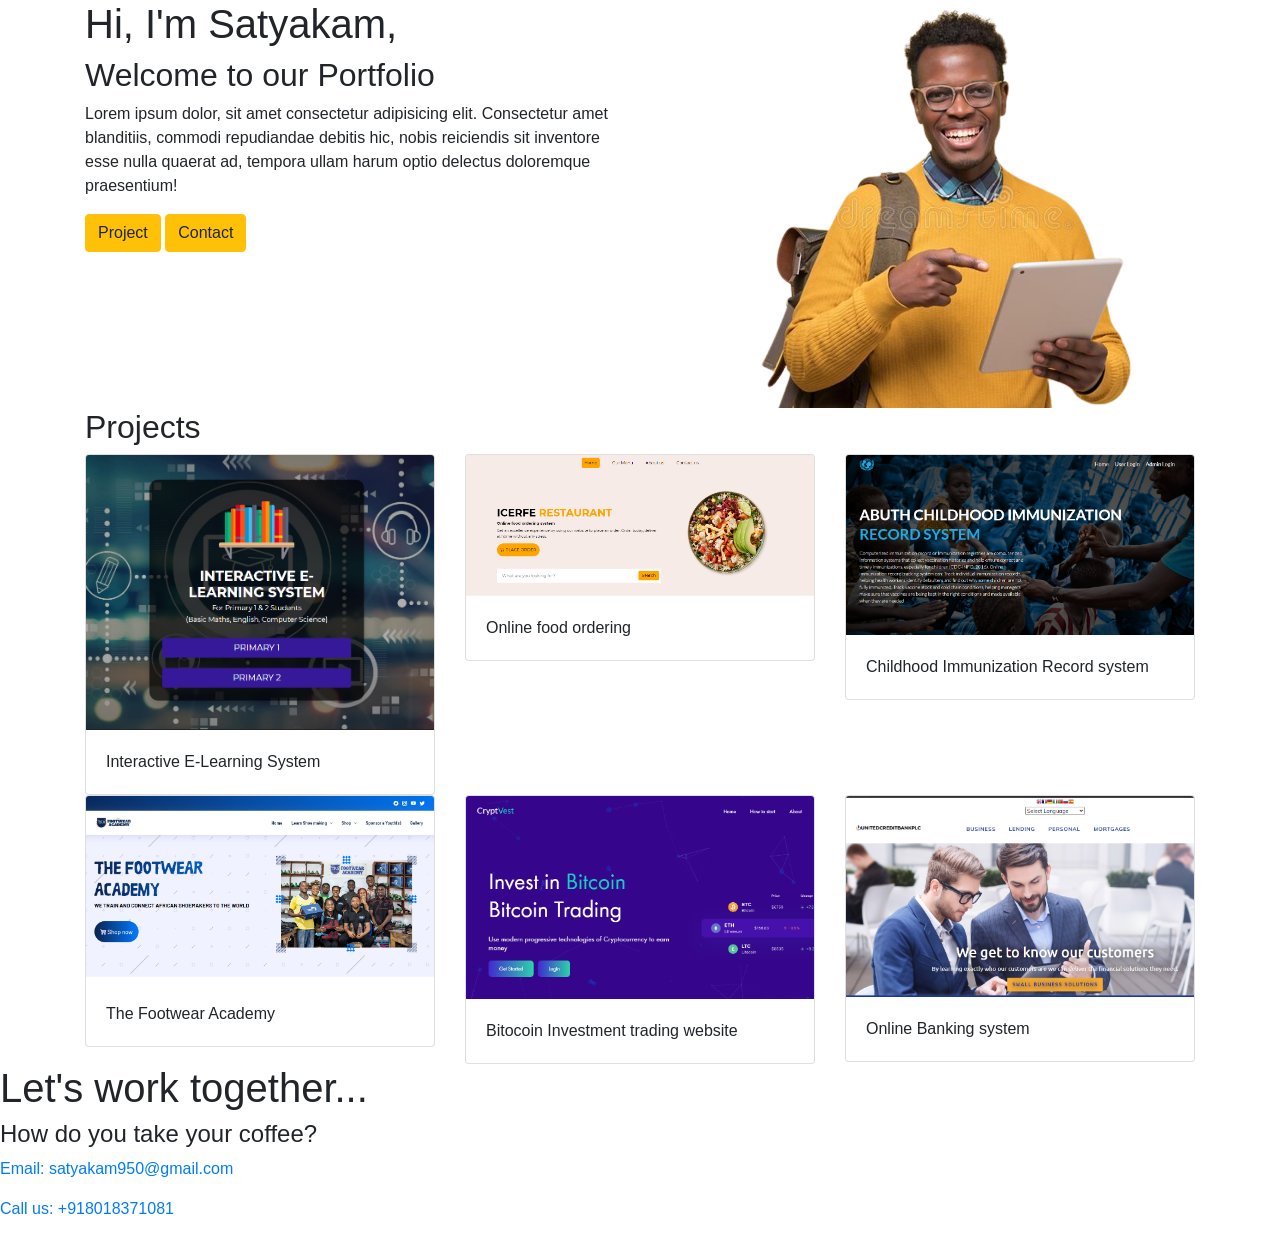
==== Portfolio/index.html @ dbc0de93 "Add files via upload" ====
<!DOCTYPE html>
<html lang="en">
<head>
    <meta charset="UTF-8">
    <meta http-equiv="X-UA-Compatible" content="IE=edge">
    <meta name="viewport" content="width=device-width, initial-scale=1.0">
    <title>Microverse - Portfolio</title>
    <link rel="stylesheet" href="https://cdn.jsdelivr.net/npm/bootstrap@4.0.0/dist/css/bootstrap.min.css">
    <link rel="stylesheet" href="css/style.css">
</head>
<body>

    <section id="welcome">
        <div class="container">
            <div class="row">
                <div class="col-md-6">
                    <h1>Hi, <span>I'm Satyakam,</span></h1>
                    <h2>Welcome to our Portfolio</h2>
                    <p>Lorem ipsum dolor, sit amet consectetur adipisicing elit. Consectetur amet blanditiis, commodi repudiandae debitis hic, nobis reiciendis sit inventore esse nulla quaerat ad, tempora ullam harum optio delectus doloremque praesentium!</p>
                    <button class="btn btn-warning">Project</button>
                    <button class="btn btn-warning">Contact</button>
                </div>
                <div class="col-md-6">
                    <img src="img/bg.png">
                </div>
            </div>
        </div>
    </section>

    <section id="project">
        <div class="container">
            <h2>Projects</h2>
            <div class="row">
                <div class="col-md-4">
                    <div class="card shadow-lg ">
                        <img class="card-img-top" src="img/1.png" alt="Card image cap">
                        <div class="card-body">
                          <p class="card-text">Interactive E-Learning System</p>
                        </div>
                    </div>
                </div>
                <div class="col-md-4">
                    <div class="card ">
                        <img class="card-img-top" src="img/2.png" alt="Card image cap">
                        <div class="card-body">
                          <p class="card-text">Online food ordering</p>
                        </div>
                    </div>
                </div>
                <div class="col-md-4">
                    <div class="card ">
                        <img class="card-img-top" src="img/3.png" alt="Card image cap">
                        <div class="card-body">
                          <p class="card-text">Childhood Immunization Record system</p>
                        </div>
                    </div>
                </div>
                <div class="col-md-4">
                    <div class="card ">
                        <img class="card-img-top" src="img/4.png" alt="Card image cap">
                        <div class="card-body">
                          <p class="card-text">The Footwear Academy</p>
                        </div>
                    </div>
                </div>
                <div class="col-md-4">
                    <div class="card ">
                        <img class="card-img-top" src="img/5.png" alt="Card image cap">
                        <div class="card-body">
                          <p class="card-text">Bitocoin Investment trading website</p>
                        </div>
                    </div>
                </div>
                <div class="col-md-4">
                    <div class="card">
                        <img class="card-img-top" src="img/6.png" alt="Card image cap">
                        <div class="card-body">
                          <p class="card-text">Online Banking system</p>
                        </div>
                    </div>
                </div>
            </div>
        </div>
    </section>
    <section id="contact">
        <h1>Let's work together...</h1>
        <h4>How do you take your coffee?</h4>
        <p><a href="">Email: satyakam950@gmail.com</a></p>
        <p><a href="">Call us: +918018371081</a></p>
    </section>

    
    <script src="https://code.jquery.com/jquery-3.2.1.slim.min.js"></script>
    <script src="https://cdn.jsdelivr.net/npm/popper.js@1.12.9/dist/umd/popper.min.js"></script>
    <script src="https://cdn.jsdelivr.net/npm/bootstrap@4.0.0/dist/js/bootstrap.min.js"></script>
</body>
</html>
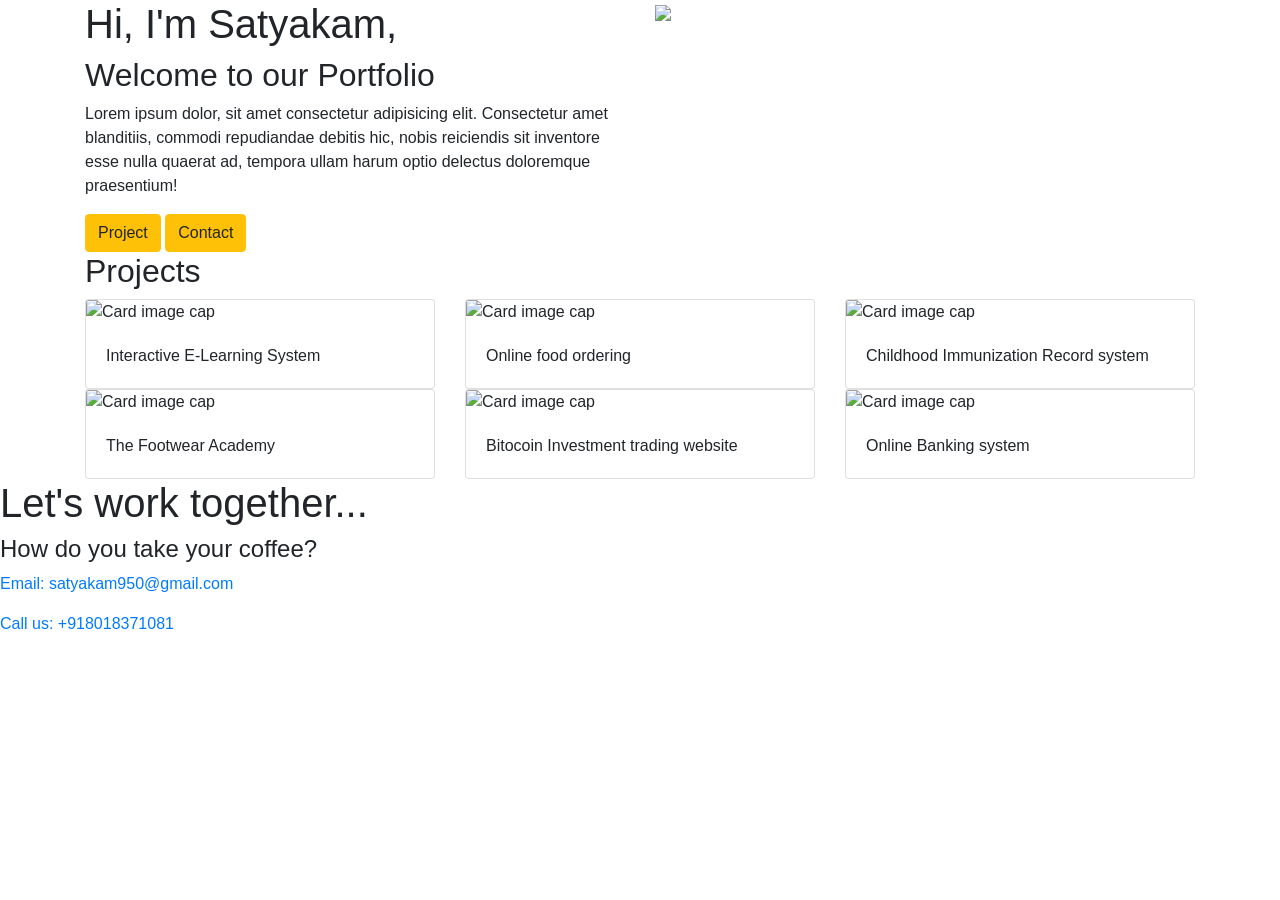
==== commit f04c35b3: "Update index.html" ====
--- a/Portfolio/index.html
+++ b/Portfolio/index.html
@@ -6,7 +6,7 @@
     <meta name="viewport" content="width=device-width, initial-scale=1.0">
     <title>Microverse - Portfolio</title>
     <link rel="stylesheet" href="https://cdn.jsdelivr.net/npm/bootstrap@4.0.0/dist/css/bootstrap.min.css">
-    <link rel="stylesheet" href="css/style.css">
+    <link rel="stylesheet" href="Portfolio/style.css">
 </head>
 <body>
 
@@ -21,7 +21,7 @@
                     <button class="btn btn-warning">Contact</button>
                 </div>
                 <div class="col-md-6">
-                    <img src="img/bg.png">
+                    <img src="Portfolio/img/bg.png">
                 </div>
             </div>
         </div>
@@ -33,7 +33,7 @@
             <div class="row">
                 <div class="col-md-4">
                     <div class="card shadow-lg ">
-                        <img class="card-img-top" src="img/1.png" alt="Card image cap">
+                        <img class="card-img-top" src="Portfolio/img/1.png" alt="Card image cap">
                         <div class="card-body">
                           <p class="card-text">Interactive E-Learning System</p>
                         </div>
@@ -41,7 +41,7 @@
                 </div>
                 <div class="col-md-4">
                     <div class="card ">
-                        <img class="card-img-top" src="img/2.png" alt="Card image cap">
+                        <img class="card-img-top" src="Portfolio/img/2.png" alt="Card image cap">
                         <div class="card-body">
                           <p class="card-text">Online food ordering</p>
                         </div>
@@ -49,7 +49,7 @@
                 </div>
                 <div class="col-md-4">
                     <div class="card ">
-                        <img class="card-img-top" src="img/3.png" alt="Card image cap">
+                        <img class="card-img-top" src="Portfolio/img/3.png" alt="Card image cap">
                         <div class="card-body">
                           <p class="card-text">Childhood Immunization Record system</p>
                         </div>
@@ -57,7 +57,7 @@
                 </div>
                 <div class="col-md-4">
                     <div class="card ">
-                        <img class="card-img-top" src="img/4.png" alt="Card image cap">
+                        <img class="card-img-top" src="Portfolio/img/4.png" alt="Card image cap">
                         <div class="card-body">
                           <p class="card-text">The Footwear Academy</p>
                         </div>
@@ -65,7 +65,7 @@
                 </div>
                 <div class="col-md-4">
                     <div class="card ">
-                        <img class="card-img-top" src="img/5.png" alt="Card image cap">
+                        <img class="card-img-top" src="Portfolio/img/5.png" alt="Card image cap">
                         <div class="card-body">
                           <p class="card-text">Bitocoin Investment trading website</p>
                         </div>
@@ -73,7 +73,7 @@
                 </div>
                 <div class="col-md-4">
                     <div class="card">
-                        <img class="card-img-top" src="img/6.png" alt="Card image cap">
+                        <img class="card-img-top" src="Portfolio/img/6.png" alt="Card image cap">
                         <div class="card-body">
                           <p class="card-text">Online Banking system</p>
                         </div>
@@ -94,4 +94,4 @@
     <script src="https://cdn.jsdelivr.net/npm/popper.js@1.12.9/dist/umd/popper.min.js"></script>
     <script src="https://cdn.jsdelivr.net/npm/bootstrap@4.0.0/dist/js/bootstrap.min.js"></script>
 </body>
-</html>+</html>
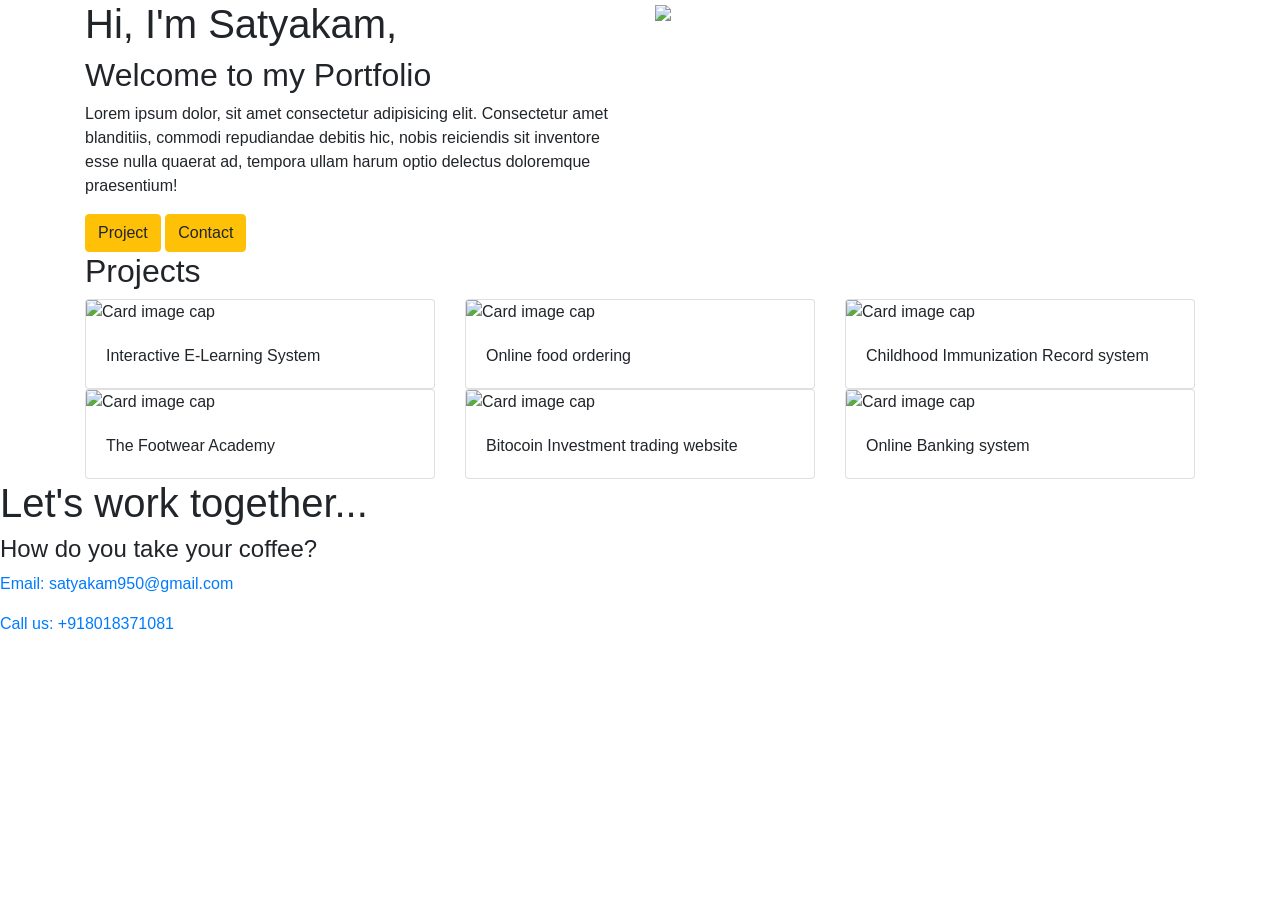
==== commit 7a6c38ed: "Update index.html" ====
--- a/Portfolio/index.html
+++ b/Portfolio/index.html
@@ -15,7 +15,7 @@
             <div class="row">
                 <div class="col-md-6">
                     <h1>Hi, <span>I'm Satyakam,</span></h1>
-                    <h2>Welcome to our Portfolio</h2>
+                    <h2>Welcome to my Portfolio</h2>
                     <p>Lorem ipsum dolor, sit amet consectetur adipisicing elit. Consectetur amet blanditiis, commodi repudiandae debitis hic, nobis reiciendis sit inventore esse nulla quaerat ad, tempora ullam harum optio delectus doloremque praesentium!</p>
                     <button class="btn btn-warning">Project</button>
                     <button class="btn btn-warning">Contact</button>
